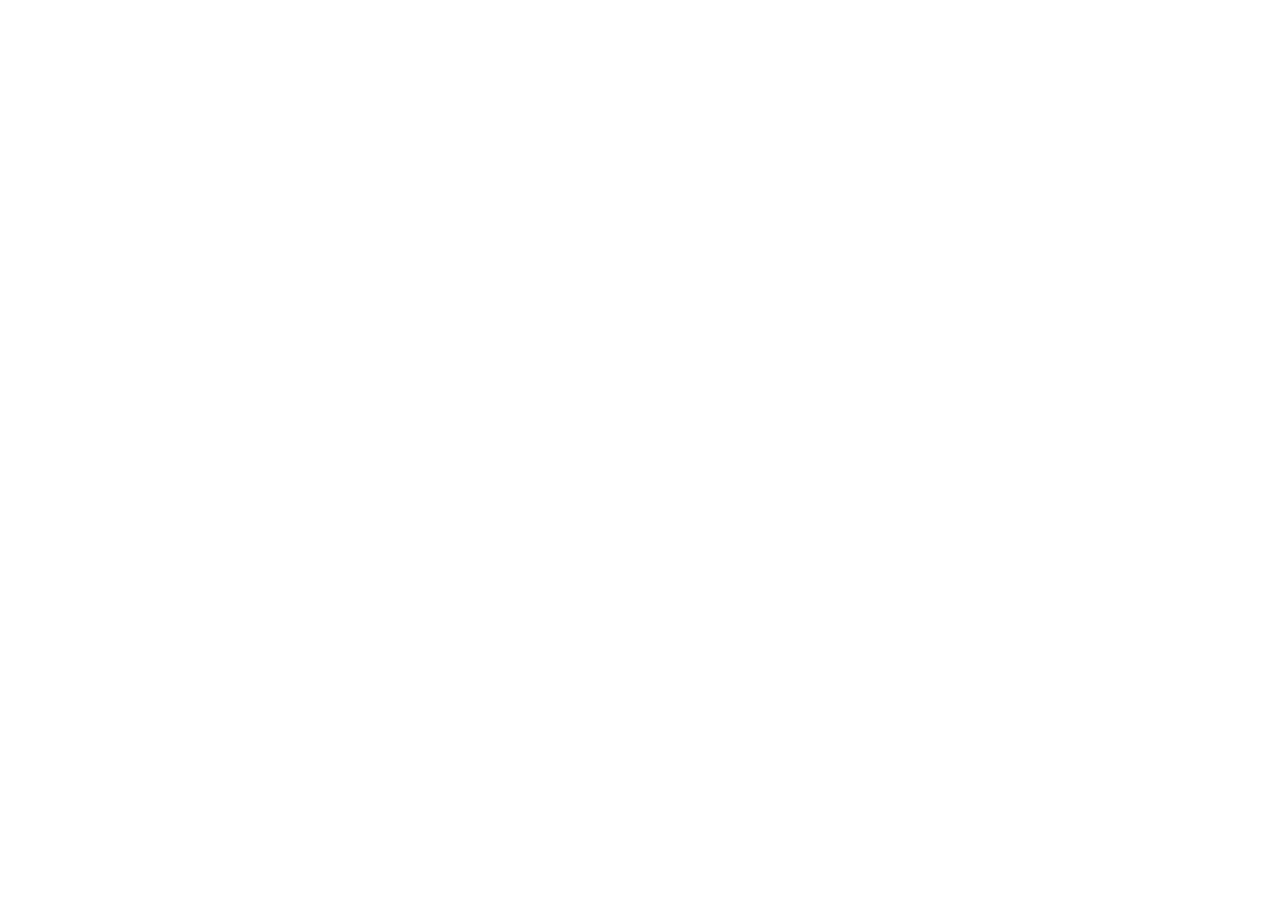
==== index.html @ 76fe720e "Create index.html" ====
<!DOCTYPE html>
<html lang="en">
<head>
    <meta charset="UTF-8">
    <meta name="viewport" content="width=device-width, initial-scale=1.0">
    <meta http-equiv="X-UA-Compatible" content="ie=edge">
    <title>Document</title>
</head>
<body>
    
</body>
</html
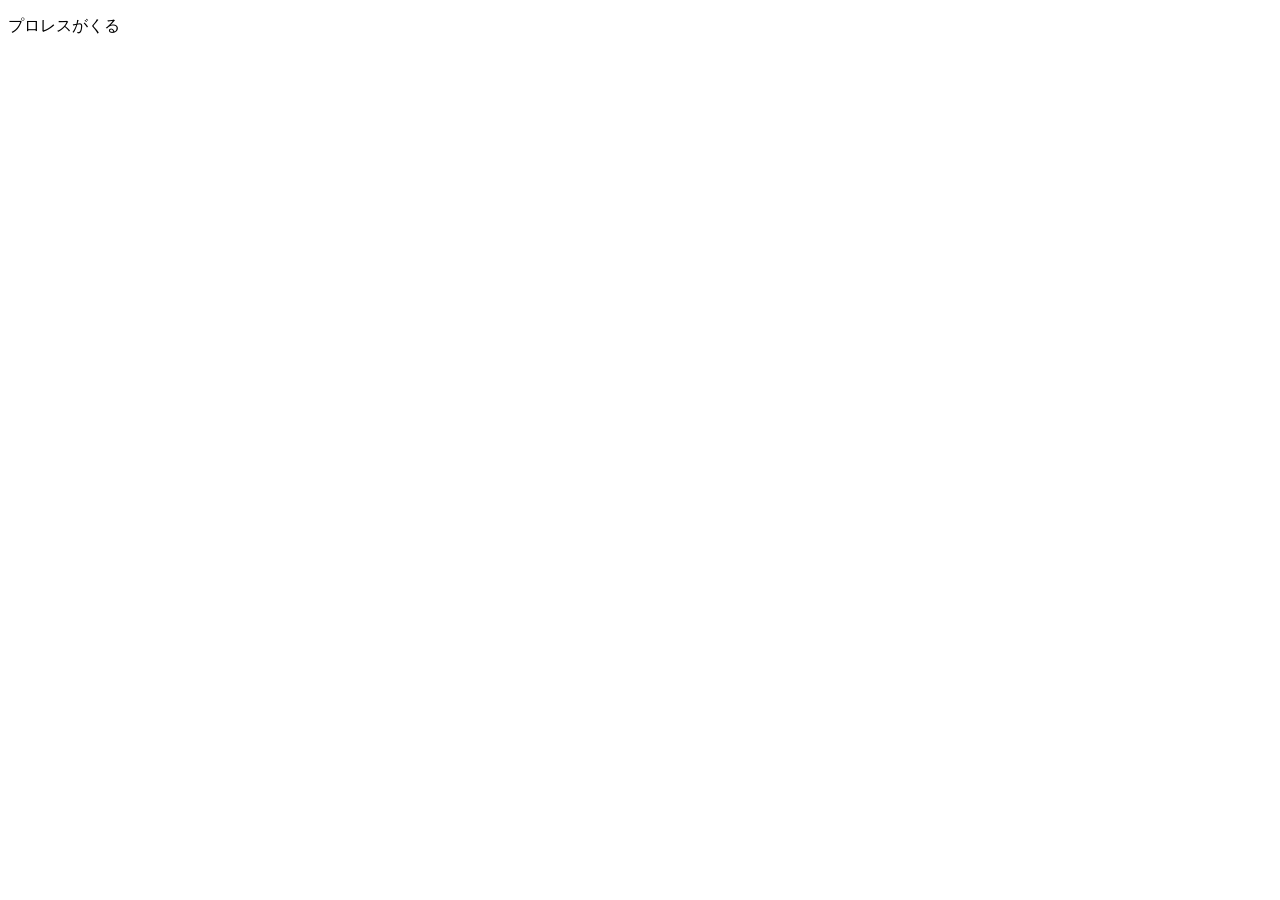
==== commit 9a06ffe0: "first" ====
--- a/index.html
+++ b/index.html
@@ -3,10 +3,9 @@
 <head>
     <meta charset="UTF-8">
     <meta name="viewport" content="width=device-width, initial-scale=1.0">
-    <meta http-equiv="X-UA-Compatible" content="ie=edge">
-    <title>Document</title>
+    <title>konohana</title>
 </head>
 <body>
-    
+  <p>プロレスがくる</p>  
 </body>
-</html
+</html>
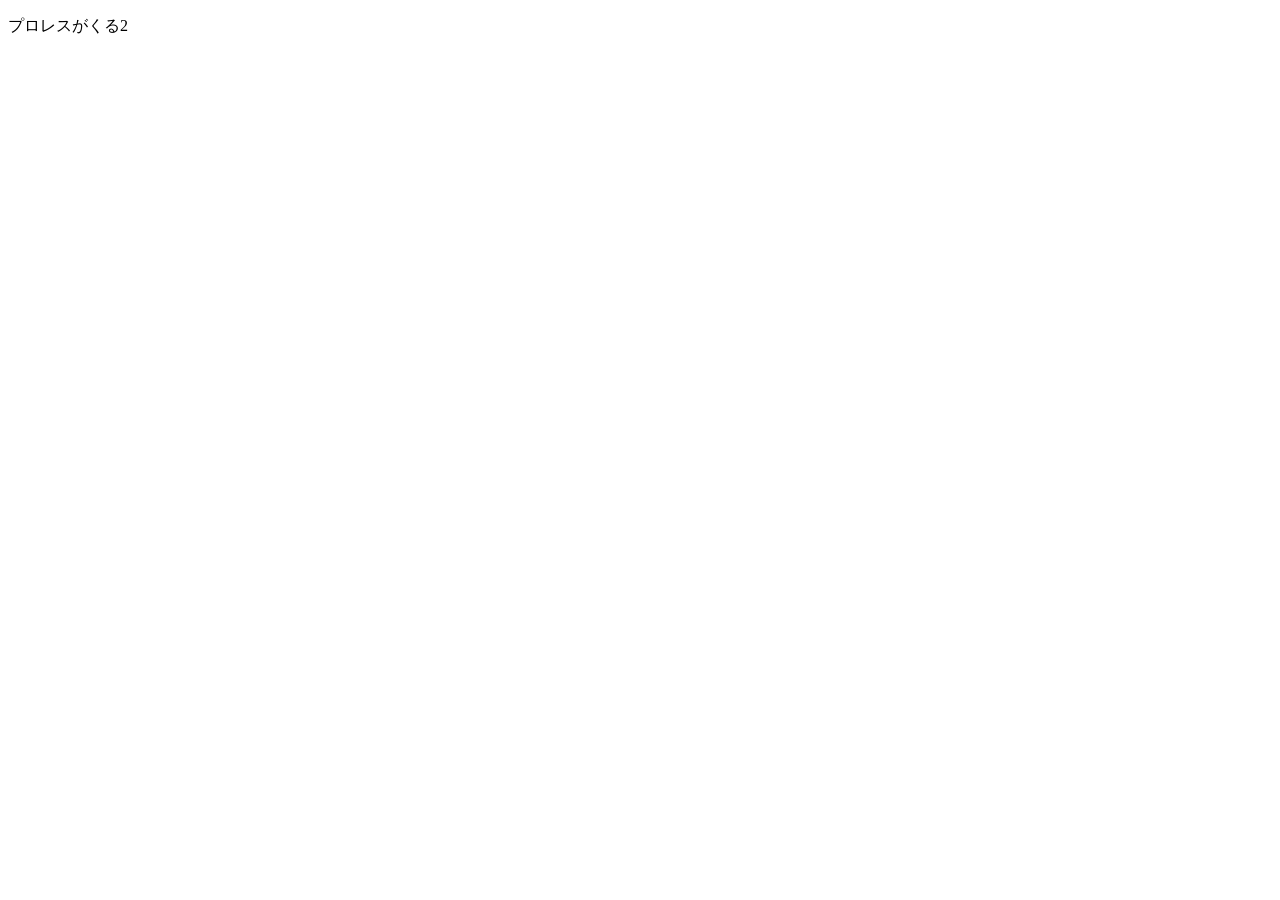
==== commit 6a8d8c2a: "first" ====
--- a/index.html
+++ b/index.html
@@ -6,6 +6,6 @@
     <title>konohana</title>
 </head>
 <body>
-  <p>プロレスがくる</p>  
+  <p>プロレスがくる2</p>  
 </body>
 </html>
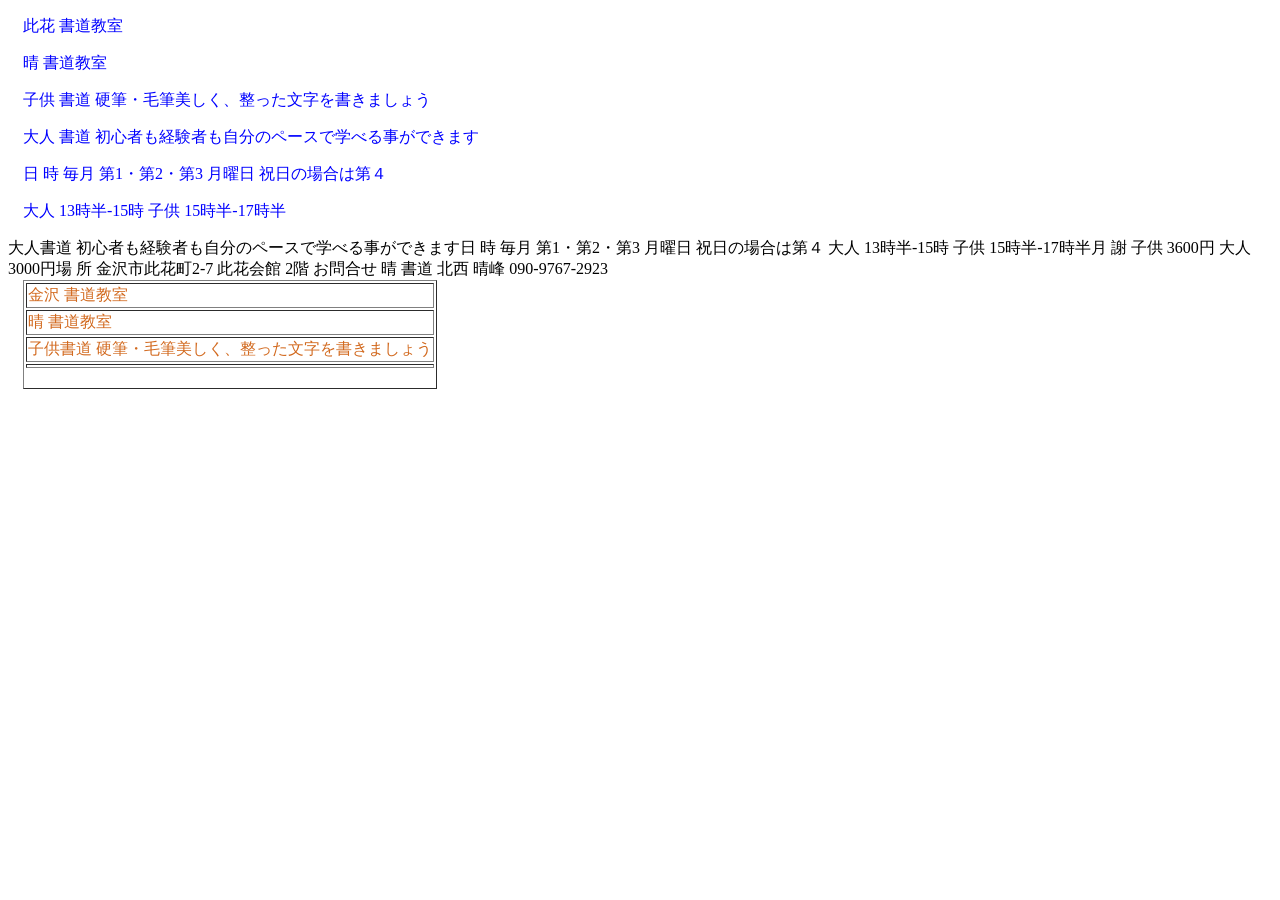
==== commit 9f3a6e3d: "first" ====
--- a/index.html
+++ b/index.html
@@ -3,9 +3,39 @@
 <head>
     <meta charset="UTF-8">
     <meta name="viewport" content="width=device-width, initial-scale=1.0">
+    <link rel="stylesheet" href="style.css">
     <title>konohana</title>
 </head>
 <body>
-  <p>プロレスがくる2</p>  
+  <div class="koumoku">
+    <p>此花 書道教室</p>
+    <p>晴 書道教室</p>
+    <p>子供 書道 硬筆・毛筆美しく、整った文字を書きましょう</p>
+    <p>大人 書道 初心者も経験者も自分のペースで学べる事ができます</p>
+    <p>日 時 毎月 第1・第2・第3 月曜日 祝日の場合は第４</p>
+    <p>      大人 13時半-15時    子供 15時半-17時半</p>
+  </div>
+
+
+
+
+
+
+  <table border="1">
+<tr><td>金沢 書道教室</td></tr>
+<tr><td>晴 書道教室</td></tr>
+<tr><td>子供書道 硬筆・毛筆美しく、整った文字を書きましょう</td></tr>
+<tr><td></td>大人書道 初心者も経験者も自分のペースで学べる事ができます</tr>
+<tr>日 時 毎月 第1・第2・第3 月曜日 祝日の場合は第４</tr>
+<tr>      大人 13時半-15時    子供 15時半-17時半</tr>
+<tr>月 謝    子供 3600円 </tr>
+<tr>    大人 3000円</tr>
+<tr>場 所    金沢市此花町2-7</tr>
+<tr>    此花会館 2階
+<tr>お問合せ    晴 書道</tr>
+<tr>      北西 晴峰</tr>
+<tr>      090-9767-2923</tr>
+
+</table>
 </body>
 </html>
--- a/style.css
+++ b/style.css
@@ -0,0 +1,19 @@
+tr{
+    width:100%;
+    color: chocolate;
+}
+
+
+.koumoku{
+    margin-left: 15px;
+}
+
+
+p{
+    text-align: start;
+    color: blue;
+}
+
+table{
+    margin:0 15px;
+}
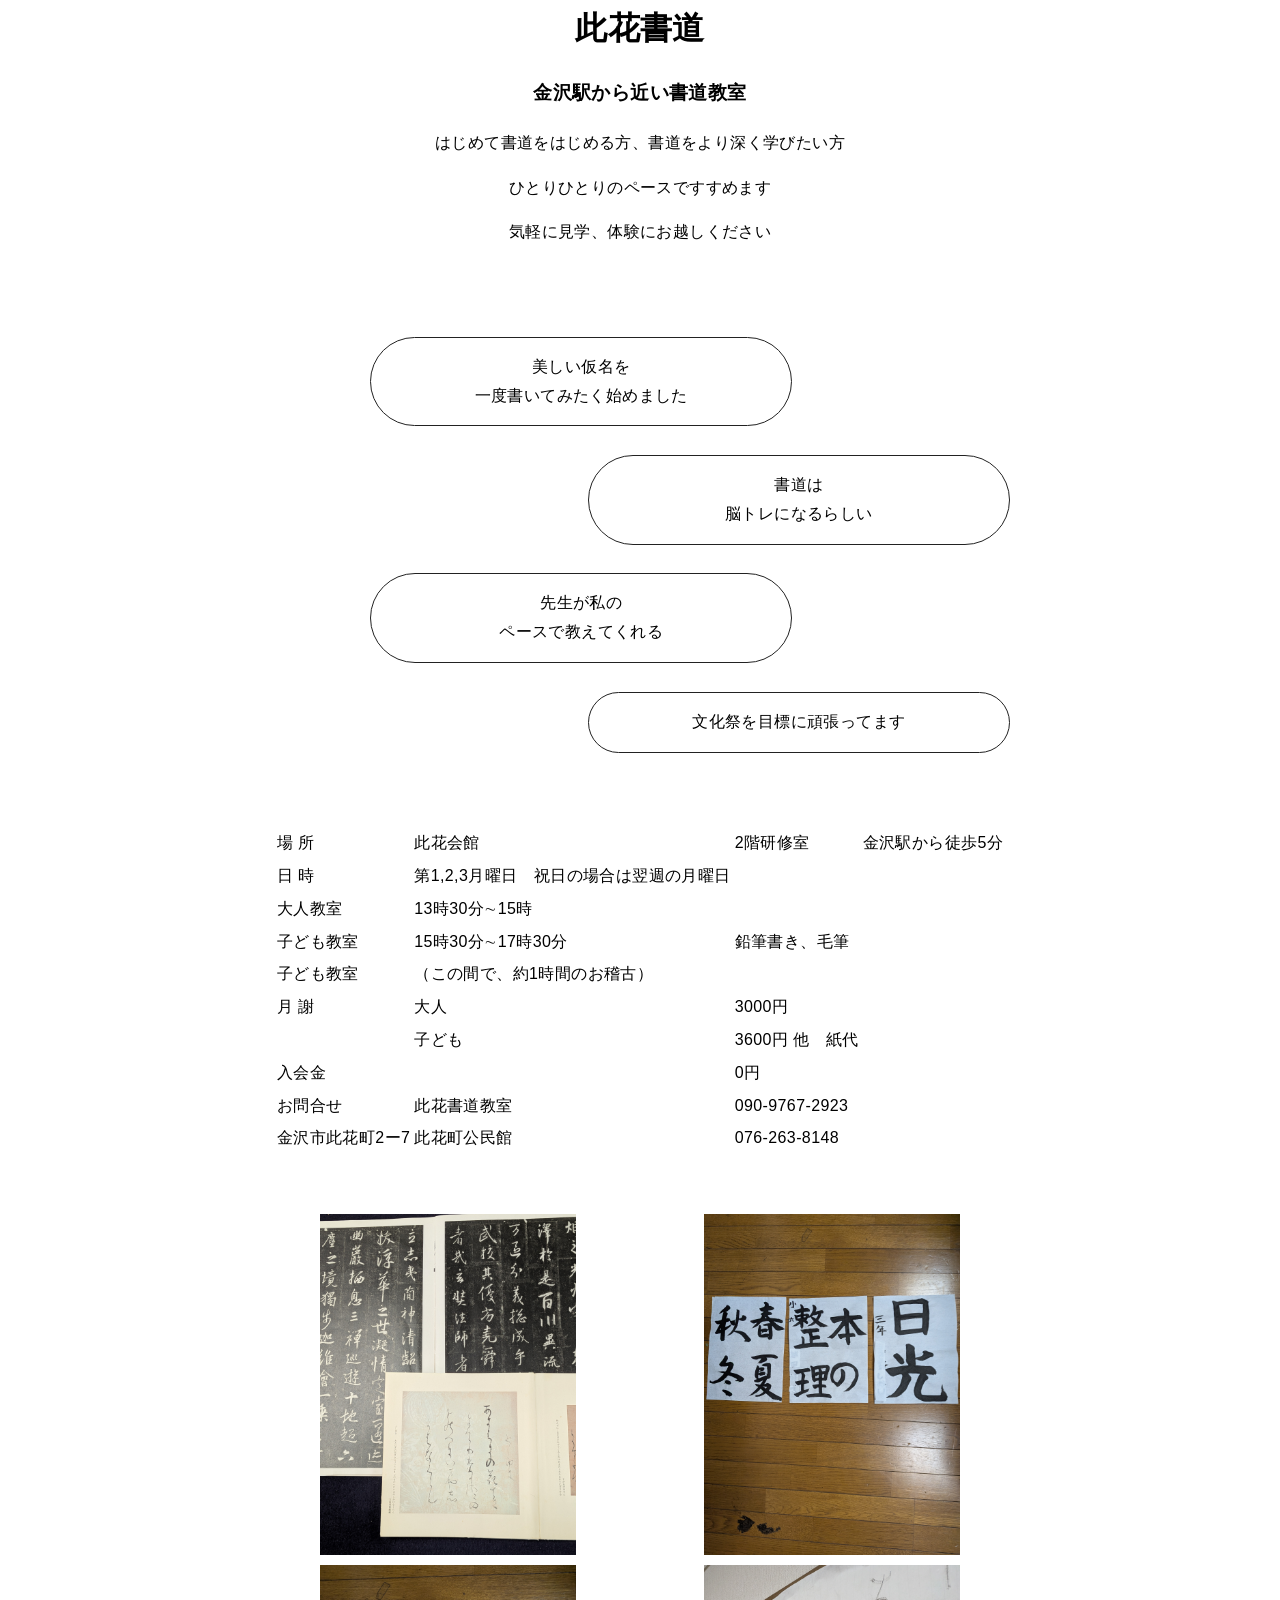
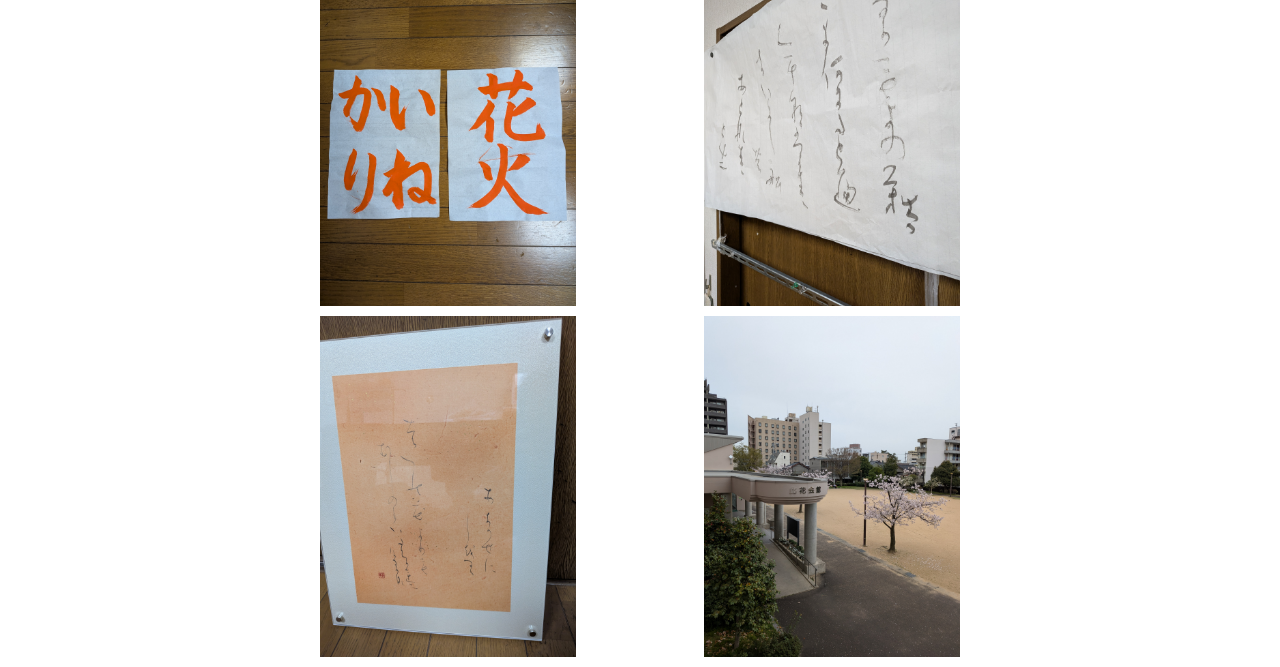
==== commit 78b9db13: "firstmessage" ====
--- a/index.html
+++ b/index.html
@@ -2,40 +2,69 @@
 <html lang="en">
 <head>
     <meta charset="UTF-8">
+    <link rel="stylesheet" href="style.css">    
     <meta name="viewport" content="width=device-width, initial-scale=1.0">
-    <link rel="stylesheet" href="style.css">
-    <title>konohana</title>
+    <title>書道教室生徒募集</title>
+    <link rel="preconnect" href="https://fonts.googleapis.com">
+<link rel="preconnect" href="https://fonts.gstatic.com" crossorigin>
+<link href="https://fonts.googleapis.com/css2?family=Parisienne&display=swap" rel="stylesheet">
+<script src="script.js" defer></script>
 </head>
 <body>
-  <div class="koumoku">
-    <p>此花 書道教室</p>
-    <p>晴 書道教室</p>
-    <p>子供 書道 硬筆・毛筆美しく、整った文字を書きましょう</p>
-    <p>大人 書道 初心者も経験者も自分のペースで学べる事ができます</p>
-    <p>日 時 毎月 第1・第2・第3 月曜日 祝日の場合は第４</p>
-    <p>      大人 13時半-15時    子供 15時半-17時半</p>
-  </div>
-
-
-
-
-
-
-  <table border="1">
-<tr><td>金沢 書道教室</td></tr>
-<tr><td>晴 書道教室</td></tr>
-<tr><td>子供書道 硬筆・毛筆美しく、整った文字を書きましょう</td></tr>
-<tr><td></td>大人書道 初心者も経験者も自分のペースで学べる事ができます</tr>
-<tr>日 時 毎月 第1・第2・第3 月曜日 祝日の場合は第４</tr>
-<tr>      大人 13時半-15時    子供 15時半-17時半</tr>
-<tr>月 謝    子供 3600円 </tr>
-<tr>    大人 3000円</tr>
-<tr>場 所    金沢市此花町2-7</tr>
-<tr>    此花会館 2階
-<tr>お問合せ    晴 書道</tr>
-<tr>      北西 晴峰</tr>
-<tr>      090-9767-2923</tr>
-
-</table>
-</body>
-</html>+    <div>
+        <h1>此花書道</h1>
+    </div>
+    <div class="section">
+        <h3>金沢駅から近い書道教室</h3>
+        <p>はじめて書道をはじめる方、書道をより深く学びたい方</p>
+        <p>ひとりひとりのペースですすめます</p>
+        <p>気軽に見学、体験にお越しください</p>
+    </div>
+<br>
+<br>
+    <div class="voice">
+        <ul>
+            <div class="circle1 left boxes">    
+                <li>美しい仮名を<br>一度書いてみたく始めました</li>
+            </div>
+            <br>     
+            <div class="circle2 right boxes">
+                <li>書道は<br>脳トレになるらしい</li>
+            </div>
+            <br>    
+            <div class="circle3 left boxes">
+                <li>先生が私の<br>ペースで教えてくれる</li>
+            </div>
+            <br>    
+            <div class="circle4 right boxes">
+                <li>文化祭を目標に頑張ってます</li>
+            </div>
+        </ul>
+    </div>
+    <br>
+    <br>
+    <div>
+        <table>
+            <tr><td>場 所</td><td>此花会館</td><td>2階研修室</td><td>金沢駅から徒歩5分</td></tr>
+            <tr><td>日 時</td><td>第1,2,3月曜日　祝日の場合は翌週の月曜日</td></tr>
+            <tr><td>大人教室</td><td>13時30分∼15時</td></tr>
+            <tr><td>子ども教室</td><td>15時30分∼17時30分</td> <td>鉛筆書き、毛筆</td></tr>
+            <tr><td>子ども教室</td><td>（この間で、約1時間のお稽古）</td> <td></td></tr>
+            <tr><td>月 謝</td><td> 大人</td><td>3000円</td></tr>
+            <tr><td></td><td>子ども</td><td>3600円 他　紙代</td></tr>
+            <tr><td>入会金</td><td></td><td>0円</td></tr>
+            <tr><td>お問合せ</td><td>此花書道教室</td><td>090-9767-2923</td></tr>
+            <tr><td>金沢市此花町2ー7</td><td>此花町公民館</td><td>076-263-8148</td></tr>     
+        </table>
+    </div>    
+    <br>    
+    <br>
+    <div class="photo">
+        <a href ="photo_allsize/392.jpg"><img src="photo/392.jpg" alt="syasinn"></a>
+        <a href ="photo_allsize/374.jpg"><img src="photo/374.jpg" alt="syasinn"></a>
+        <a href ="photo_allsize/375.jpg"><img src="photo/375.jpg" alt="syasinn"></a>
+        <a href ="photo_allsize/233.jpg"><img src="photo/233.jpg" alt="syasinn"></a>
+        <a href ="photo_allsize/371.jpg"><img src="photo/371.jpg" class="angle" alt="syasinn"></a>
+        <a href ="photo_allsize/267.jpg"><img src="photo/267.jpg" class="angle" alt="syasinn"></a>
+    </div>
+</body>
--- a/style.css
+++ b/style.css
@@ -1,19 +1,150 @@
-tr{
-    width:100%;
-    color: chocolate;
+
+html, body {
+  margin: 0;
+  padding: 0;
+}
+ 
+body {
+  font-family: YuGothic, "游ゴシック体", "Yu Gothic", "ヒラギノ角ゴ Pro", "Hiragino Kaku Gothic Pro", "メイリオ", Meiryo, " Ｐゴシック", "MS PGothic", sans-serif;
+  letter-spacing: .025em;
+  line-height: 1.8;
+}
+* {
+  box-sizing: border-box;
+}
+
+h1 {
+  max-width: 1024px;
+  margin: 0 auto;
+  text-align: center;
+}
+
+.section {
+  text-align: center;
+}
+
+.circle1 { 
+  width: 50%;
+  border: 1px solid #222222;
+  border-radius: 100px;
+  padding: 15px;
+}
+
+.circle2 {
+  margin-left: auto;
+  width: 50%;
+  border: 1px solid #222222;
+  border-radius: 100px;
+  padding: 15px;
+}
+
+.circle3 {
+  width: 50%;
+  border: 1px solid #222222;
+  border-radius: 100px;
+  padding: 15px;
+}
+
+.circle4 {
+  margin-left: auto;
+  width: 50%;
+  border: 1px solid #222222;
+  border-radius: 100px;
+  padding: 15px;
 }
 
 
-.koumoku{
-    margin-left: 15px;
+.voice{
+  margin: 0 auto;
+  width:50%;
+}
+
+.boxes{
+  transform:translateX(50px);
+  transition: transform 3s;
+
+}
+
+.boxes.show{
+  transform:translateX(0px);
+  transition: transform 3s;
+}
+
+.circle1,
+.circle2,
+.circle3,
+.circle4 {
+  position: relative;
+  width: 66%;
+  padding: 15px;
+  border: 1.2px solid #222;
+  border-radius: 50px;
+  background: white;
+  text-align: center;
 }
 
 
-p{
-    text-align: start;
-    color: blue;
+
+ul{
+  padding: 0px;
+}
+
+li {
+  text-align: center;
+  list-style: none;
 }
 
 table{
-    margin:0 15px;
+  margin: auto;
+}
+
+table.show{
+  margin: 0 auto;
+}
+
+._a a {
+  display: flex;
+  justify-content: center;
+  align-items: center;
+  width: 100%;
+  padding: 2.0em 1.0em;
+  border: 1px solid #222222;
+  background: linear-gradient(to right, #ffffff 50%, #222222 50%);
+  background-size: 200% auto;
+  color: #222222;
+  font-size: 12px;
+  text-decoration: none;
+  text-align: center;
+  transition: .3s;
+  position: relative;
+}
+._a a:after {
+  content: "";
+  position: absolute;
+  right: -5px;
+  bottom: -5px;
+  width: 100%;
+  height: 100%;
+  border-right: 1px solid #222222;
+  border-bottom: 1px solid #222222;
+}
+._a a:hover {
+  color: #ffffff;
+  background-position: -100% 0;
+}
+
+.photo{
+  margin: 0 auto;
+  flex-wrap: wrap;
+  display: flex;
+  justify-content: space-between;
+  width: 50%;
+}
+
+img{
+  width: 100%;
+}
+
+a{
+  width: 40%;
 }
